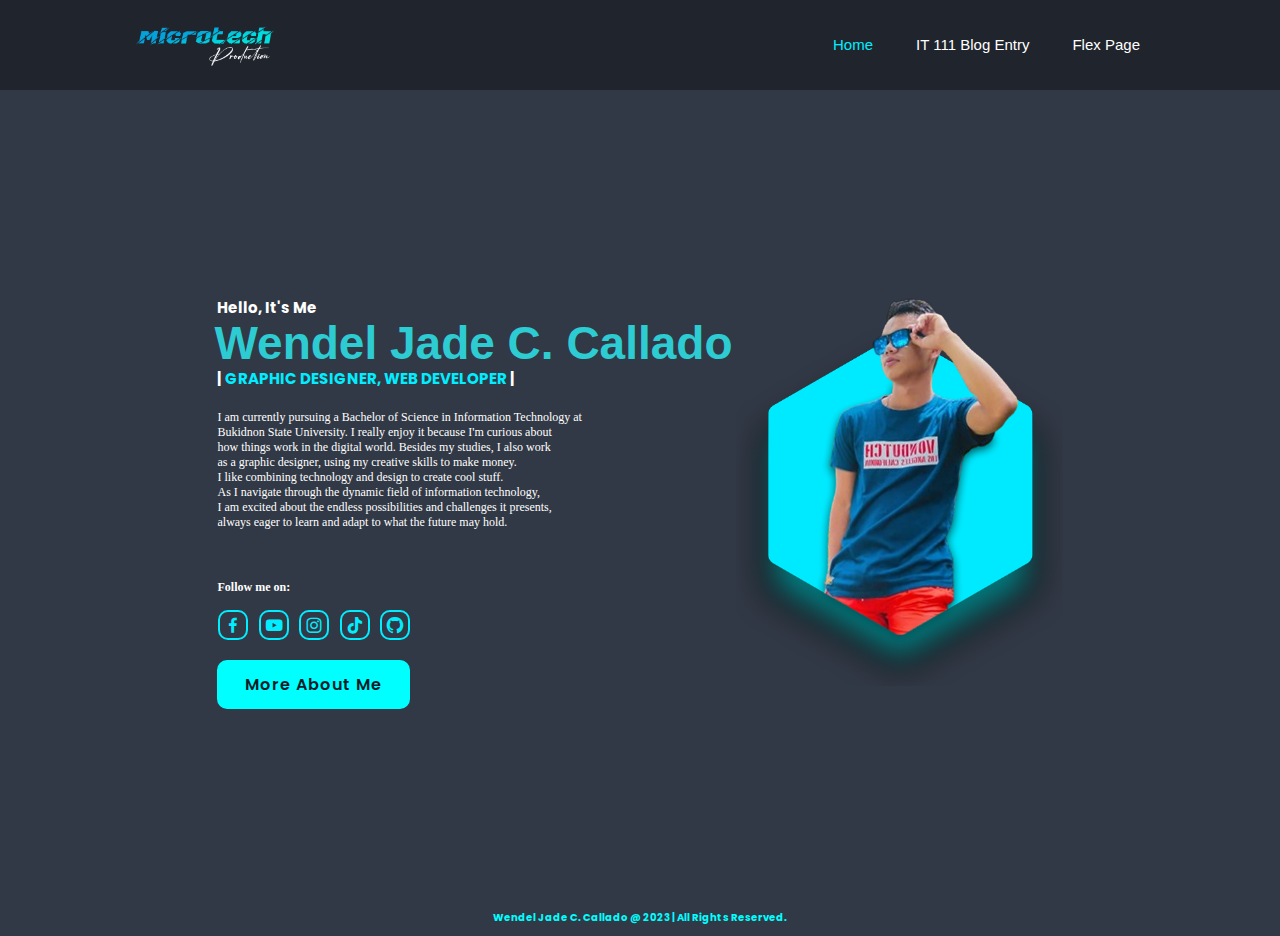
==== index.html @ 3139c616 "Add files via upload" ====
<!DOCTYPE html>
 <html lang="en">
 <head>
    <meta charset="UTF-8">
    <meta http-equiv="X-UA-Compatible" content="IE=edge">
    <meta name="viewport"content="with=device-width, initial-scale=1.0">
    <title>MicroTech Production</title>
    
    <!-- =====Box Icons ===== -->
    <link href='https://unpkg.com/boxicons@2.1.4/css/boxicons.min.css' rel='stylesheet'>
    
    <!-- ===== CSS Files ===== -->
    <link rel="stylesheet" href="css/style.css">
 </head>

 <body> 

   <!-- ===== Header Design ===== -->
   <header class="header">
      <img src="logo.png" class="logo">

      <i class='bx bx-menu' id="menu-icon"></i>

      <nav class="navbar">
         <a href="home.html" class="active">Home</a>
         <a href="blog.html">IT 111 Blog Entry</a>
         <a href="flex.html">Flex Page</a>
      </nav>
   </header>

   <!-- ===== home section design ===== -->
   <section class="home" id="home">
      <div class="home-content">
         <h3>Hello, It's Me</h3>
         <div id="random-text">Wendel Jade C. Callado</div>
         <h3>| <span class="graphic"> GRAPHIC DESIGNER, WEB DEVELOPER </span> |</h3>
         <p>I am currently pursuing a Bachelor of Science in Information Technology at
            <br>Bukidnon State University. I really enjoy it because I'm curious about
            <br>how things work in the digital world. Besides my studies, I also work
            <br>as a graphic designer, using my creative skills to make money.
            <br>I like combining technology and design to create cool stuff.
            <br>As I navigate through the dynamic field of information technology,
            <br>I am excited about the endless possibilities and challenges it presents,
            <br>always eager to learn and adapt to what the future may hold.
          </p>
          <p class="follow">
            Follow me on:
          </p>
         <div class="social-media">
            <a href="https://www.facebook.com/profile.php?id=100074839996560&mibextid=ZbWKwL"><i class='bx bxl-facebook'></i></a>
            <a href="https://www.youtube.com/@microtechproduction16"><i class='bx bxl-youtube'></i></a>
            <a href="https://www.instagram.com"><i class='bx bxl-instagram' ></i></a>
            <a href="https://www.tiktok.com/@wendeljadecallado_054?_t=8h3DvBgKApV&_r=1s"><i class='bx bxl-tiktok'></i></a>
            <a href="https://github.com/wendeljade"><i class='bx bxl-github'></i></a>
         </div>
         <a href="more.html" class="btn">More About Me</a>
      </div>

      <div class="home-img">
         <img src="images/home.png" class="profile">
      </div>
   </section>

   <!-- ===== JavaScript ===== -->

   <script src="js/script.js"></script>
  
    <script>
      function getRandomColor() {
        const letters = '123469BCDE';
        let color = '#';
        for (let i = 0; i < 6; i++) {
          color += letters[Math.floor(Math.random() * 10)];
        }
        return color;
      }
  
      function changeTextColor() {
        const randomText = document.getElementById('random-text');
        randomText.style.color = getRandomColor();
      }
  
      changeTextColor();
      setInterval(changeTextColor, 1000);

    </script>
     </div>
 </body>
          <!-- Footer area -->
 <footer>
   <p><h6> Wendel Jade C. Callado @ 2023 |  All Rights Reserved. </h6></p>
</footer>
 </html>
---- css/style.css ----
@import url('https://fonts.googleapis.com/css2?family=Clicker+Script&family=Poppins:wght@200;300;400;500;600&display=swap');

*
{
    margin: 0;
    padding: 0;
    box-sizing: border-box;
    text-decoration: none;
    border: none;
    outline: none;
    scroll-behavior: smooth;
    font-family: 'Poppins', sans-serif;
}
:root
{
    --bg-color:#1f242d;
    --second-bg-color:#323946;
    --text-color:#fff;
    --main-color:#0ef;
}
html
{
    font-size: 62.5%;
    overflow-x: hidden;
}
body
{
    background: var(--second-bg-color);
    color: var(--text-color); 
}
section
{
    min-height: 100vh;
    padding: 10rem 9% 2rem;
}
.header
{
    position: fixed;
    top: 0;
    left: 0;
    width: 100%;
    height: 10%;
    background: var(--bg-color);
    display: flex;
    justify-content: space-between;
    align-items: center;
    z-index: 100;
}
.logo
{
    width: 140px;
    height: auto;
    position: relative; top: 1px; left: 135px;
}
.navbar a
{
    font-family: Verdana, Geneva, Tahoma, sans-serif;
    font-size: 15px;
    color: var(--text-color);
    margin: 20px;
    transition: .3s;
    position: relative; top: 0px; right: 120px;
}
.navbar a:hover,
.navbar a.active
{
    color: var(--main-color);
}
#menu-icon
{
    font-size: 3.6rem;
    color: var(--text-color);
    display: none;
}
.home
{
    display: flex;
    justify-content: center;
    align-items: center;
}
.home-content h3
{
    font-size: 15px;
    font-weight: 700;
}
.home-content h3:nth-of-type(2)
{
    margin-bottom: 2rem;
}
span
{
    color: var(--main-color);
}
#random-text
{
    font-size: 46px;
    font-family: Verdana, Geneva, Tahoma, sans-serif;
    font-weight: 700;
    margin: -3px 0;
    color: aqua;
    position: relative;bottom: 0px; left: -3px;
}
.home-content p
{
    font-size: 12px;
    font-family: 'century gothic';
}
.follow
{
    font-size: 20px;
    font-weight: 700;  
    color: white;
    position: relative; left: 0px; top: 50px;
}
.profile
{
    width: 327px;
    height: auto;
    animation: floatAndMove 6s infinite linear;
}
@keyframes floatAndMove 
{
    0% {
        transform: translateY(0) translateX(0);
    }
    50% {
        transform: translateY(-50px) translateX(50px);
    }
    100% {
        transform: translateY(0) translateX(0);
    }
}
.social-media a
{
    display: inline-flex;
    justify-content: center;
    align-items: center;
    width: 30px;
    height: 30px;
    background: transparent;
    border: 2px solid var(--main-color);
    border-radius: 33%;
    font-size: 20px;
    color: var(--main-color);
    margin: 30px 13.4px 30px -6px;
    transition: .4s ease;
    position: relative; left: 7px; top: 35px;
}
.social-media a:hover
{
    background: var(--main-color);
    color: var(--second-bg-color);
    box-shadow: 0 0 1rem var(--main-color);
}
.btn
{
    display: inline-block;
    padding: 12px 28px;
    background: aqua;
    border-radius: 10px;
    font-size: 16px;
    color: #081b29;
    letter-spacing: 1px;
    text-decoration: none;
    font-weight: 600;
    position: relative;top: 25px;
}
.btn:hover
{
    box-shadow: 0 0 5px cyan,
    0 0 25px cyan, 0 0 50px cyan,
    0 0 100px cyan, 0 0 200px cyan
}
footer
{
    background-color: transparent;
    color:aqua;
    text-align:center;
    padding:10px;
    position:bottom;
    bottom:200px;
    font-family:century gothic;
    font-size: 15px;
}
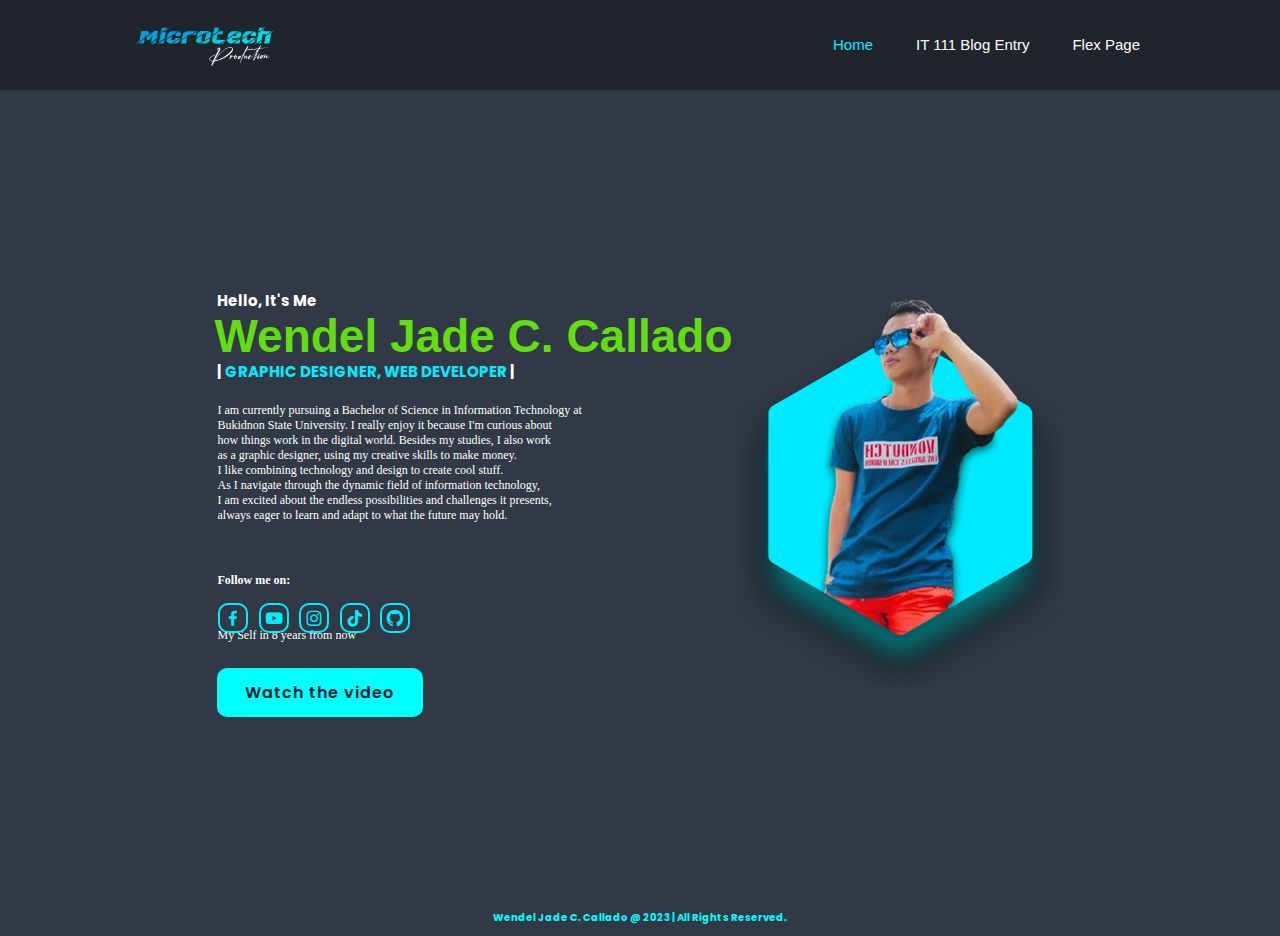
==== commit d3595aa5: "Update index.html" ====
--- a/index.html
+++ b/index.html
@@ -1,4 +1,4 @@
- <!DOCTYPE html>
+<!DOCTYPE html>
  <html lang="en">
  <head>
     <meta charset="UTF-8">
@@ -53,7 +53,10 @@
             <a href="https://www.tiktok.com/@wendeljadecallado_054?_t=8h3DvBgKApV&_r=1s"><i class='bx bxl-tiktok'></i></a>
             <a href="https://github.com/wendeljade"><i class='bx bxl-github'></i></a>
          </div>
-         <a href="more.html" class="btn">More About Me</a>
+         <p class="self">
+            My Self in 8 years from now
+          </p>
+         <a href="https://youtu.be/6Cf7IL_eZ38?feature=shared" class="btn">Watch the video</a>
       </div>
 
       <div class="home-img">
@@ -64,7 +67,6 @@
    <!-- ===== JavaScript ===== -->
 
    <script src="js/script.js"></script>
-  
     <script>
       function getRandomColor() {
         const letters = '123469BCDE';
@@ -82,7 +84,6 @@
   
       changeTextColor();
       setInterval(changeTextColor, 1000);
-
     </script>
      </div>
  </body>
@@ -90,4 +91,4 @@
  <footer>
    <p><h6> Wendel Jade C. Callado @ 2023 |  All Rights Reserved. </h6></p>
 </footer>
- </html>+ </html>
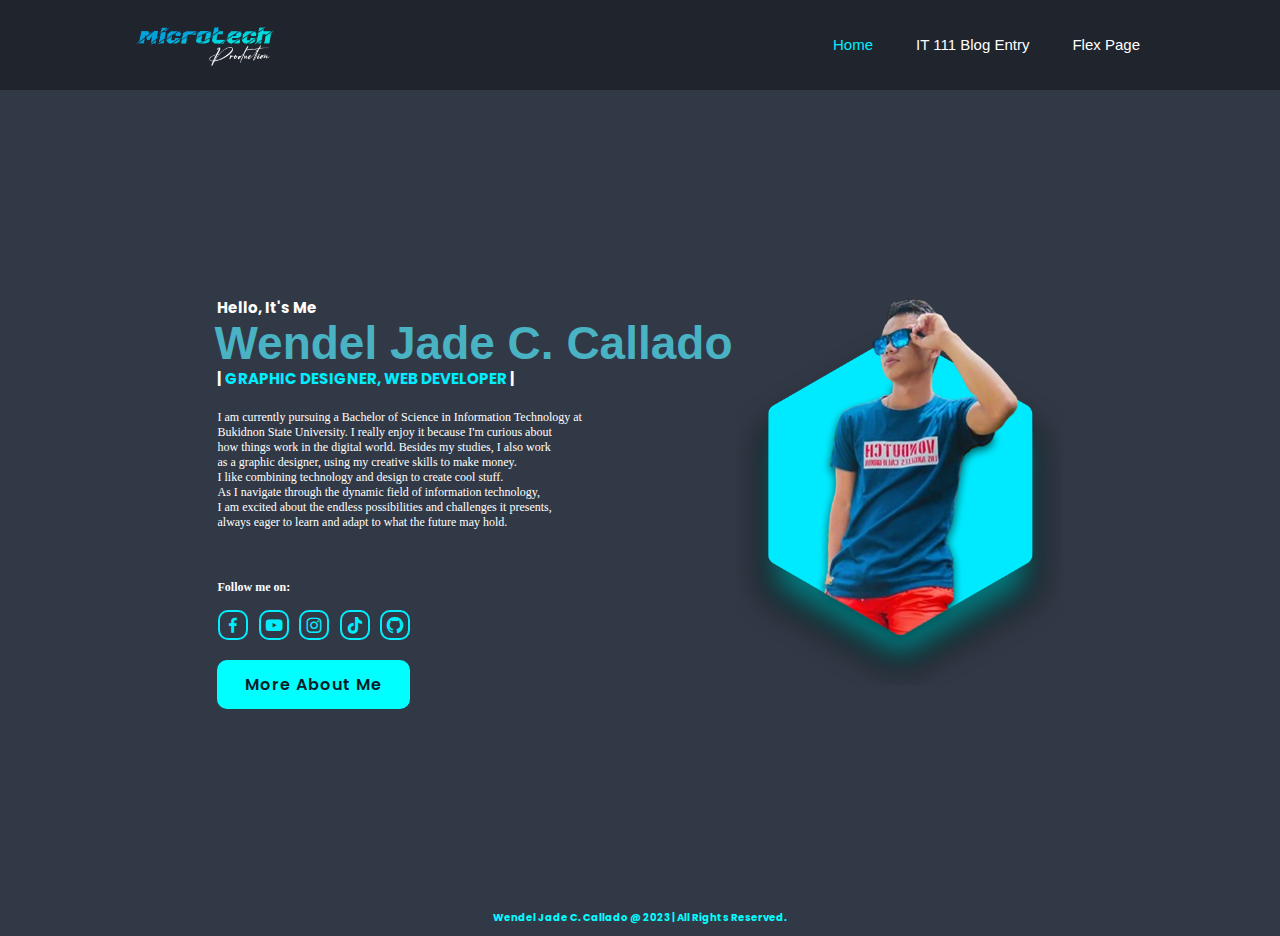
==== commit e636139d: "Update index.html" ====
--- a/index.html
+++ b/index.html
@@ -1,4 +1,4 @@
-<!DOCTYPE html>
+ <!DOCTYPE html>
  <html lang="en">
  <head>
     <meta charset="UTF-8">
@@ -53,10 +53,7 @@
             <a href="https://www.tiktok.com/@wendeljadecallado_054?_t=8h3DvBgKApV&_r=1s"><i class='bx bxl-tiktok'></i></a>
             <a href="https://github.com/wendeljade"><i class='bx bxl-github'></i></a>
          </div>
-         <p class="self">
-            My Self in 8 years from now
-          </p>
-         <a href="https://youtu.be/6Cf7IL_eZ38?feature=shared" class="btn">Watch the video</a>
+         <a href="more.html" class="btn">More About Me</a>
       </div>
 
       <div class="home-img">
--- a/css/style.css
+++ b/css/style.css
@@ -112,6 +112,13 @@
     color: white;
     position: relative; left: 0px; top: 50px;
 }
+.self
+{
+    font-size: 20px;
+    font-weight: 700;  
+    color: white;
+    position: relative; left: 0px; top: 15px;
+}
 .profile
 {
     width: 327px;
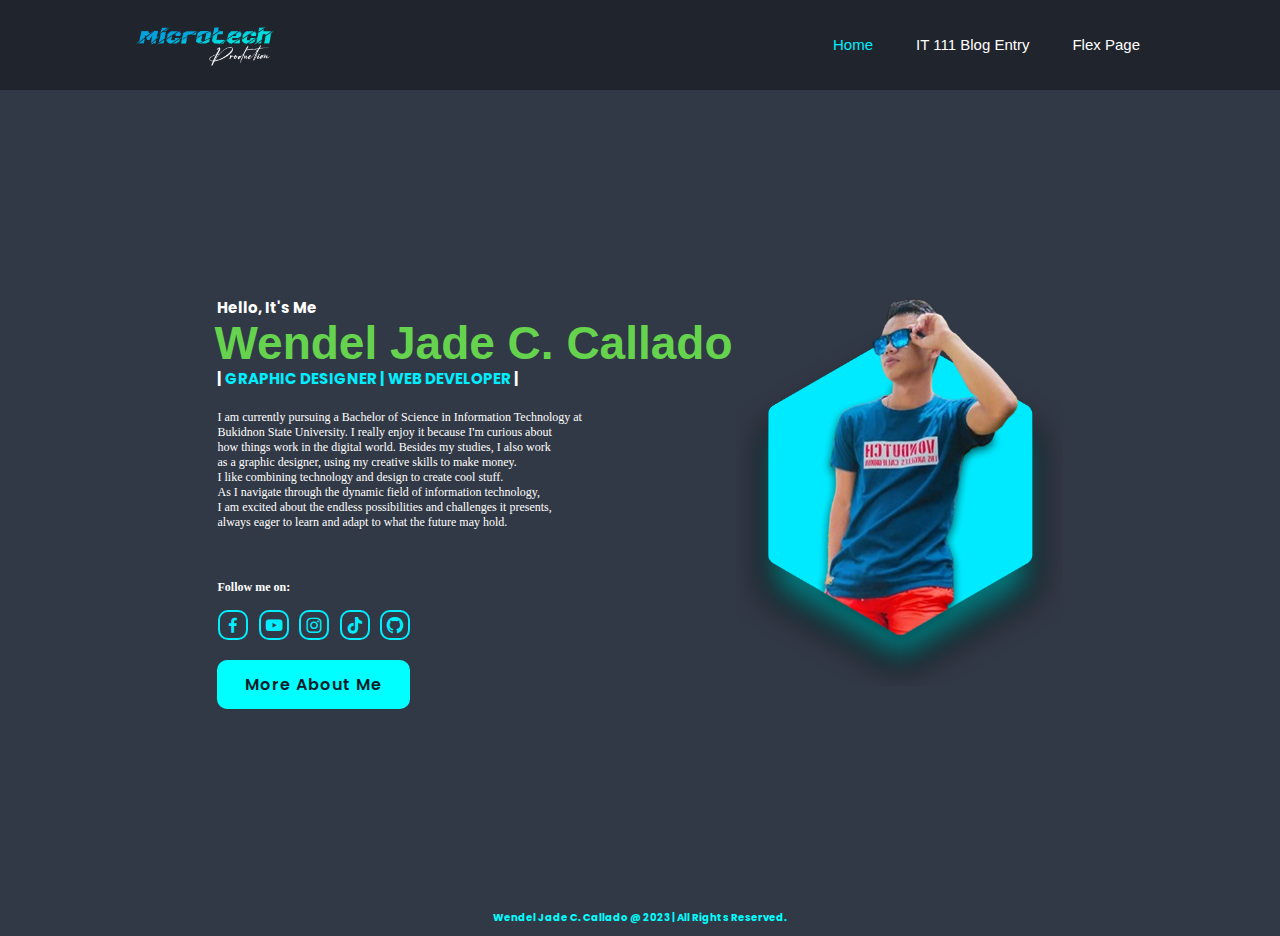
==== commit 07ade63f: "Update index.html" ====
--- a/index.html
+++ b/index.html
@@ -33,7 +33,7 @@
       <div class="home-content">
          <h3>Hello, It's Me</h3>
          <div id="random-text">Wendel Jade C. Callado</div>
-         <h3>| <span class="graphic"> GRAPHIC DESIGNER, WEB DEVELOPER </span> |</h3>
+         <h3>| <span class="graphic"> GRAPHIC DESIGNER | WEB DEVELOPER </span> |</h3>
          <p>I am currently pursuing a Bachelor of Science in Information Technology at
             <br>Bukidnon State University. I really enjoy it because I'm curious about
             <br>how things work in the digital world. Besides my studies, I also work
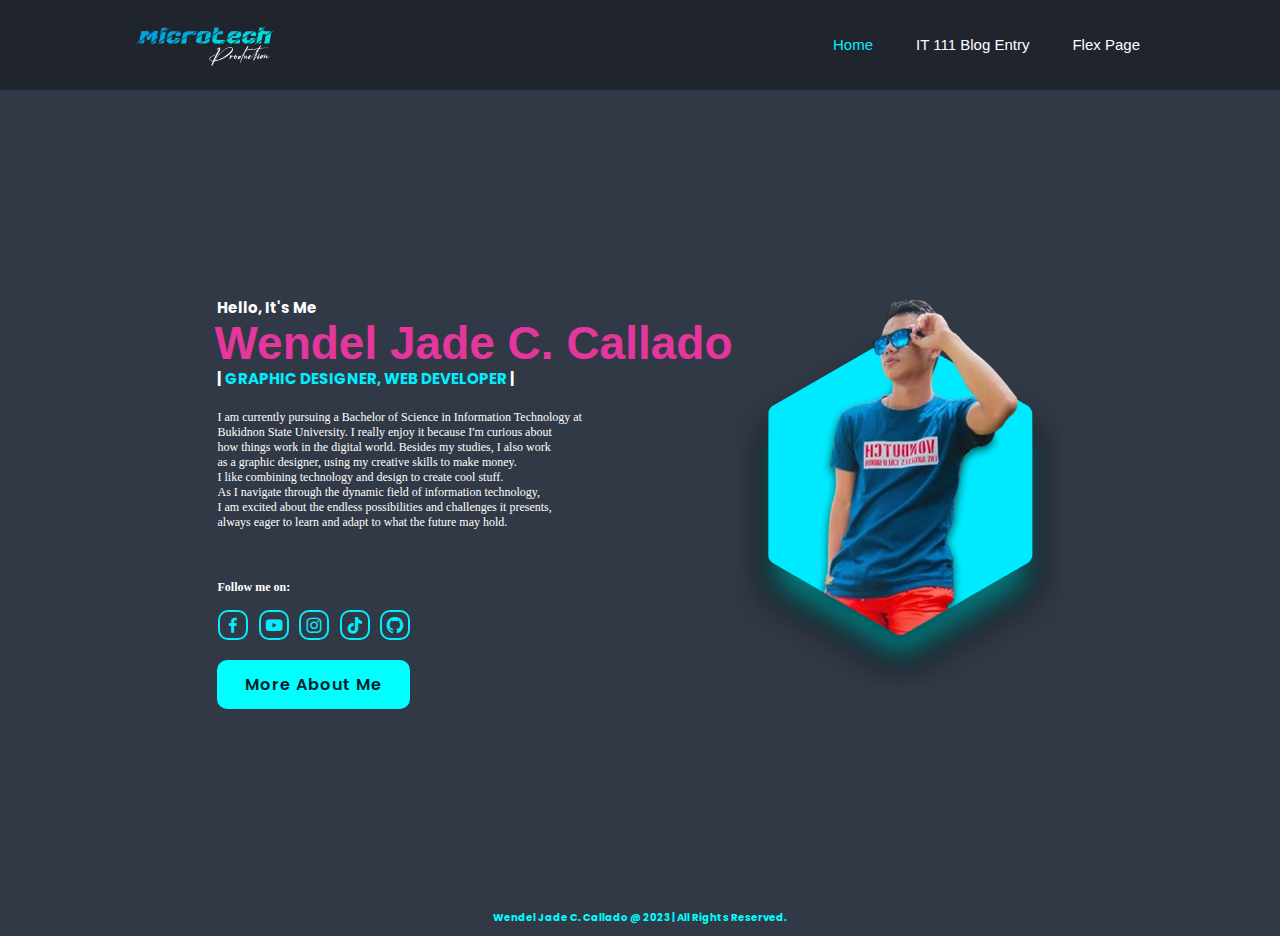
==== commit 278be5fa: "Update index.html" ====
--- a/index.html
+++ b/index.html
@@ -33,7 +33,7 @@
       <div class="home-content">
          <h3>Hello, It's Me</h3>
          <div id="random-text">Wendel Jade C. Callado</div>
-         <h3>| <span class="graphic"> GRAPHIC DESIGNER | WEB DEVELOPER </span> |</h3>
+         <h3>| <span class="graphic"> GRAPHIC DESIGNER, WEB DEVELOPER </span> |</h3>
          <p>I am currently pursuing a Bachelor of Science in Information Technology at
             <br>Bukidnon State University. I really enjoy it because I'm curious about
             <br>how things work in the digital world. Besides my studies, I also work
